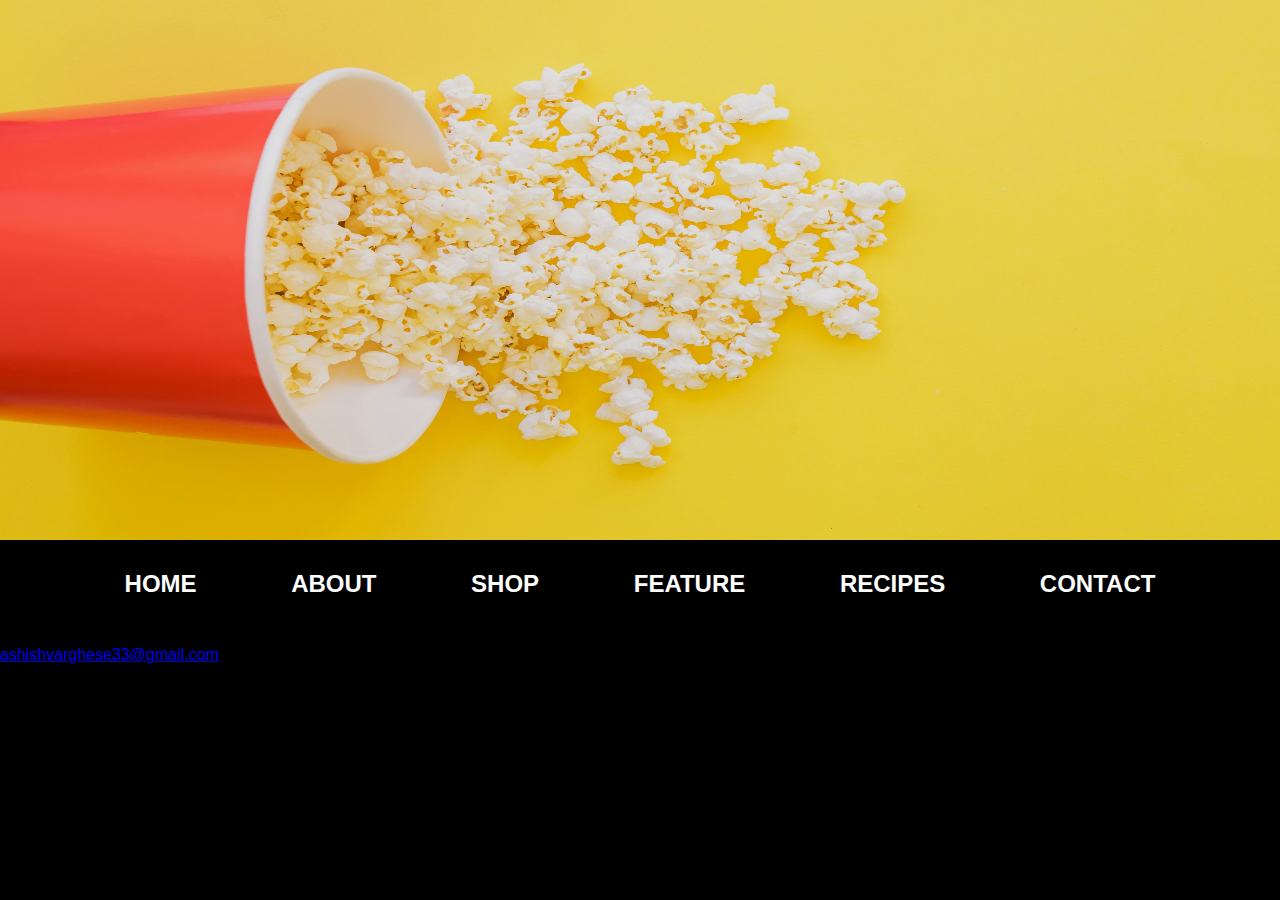
==== about.html @ bde0e9e8 "webpage interface updated" ====
<!DOCTYPE html>
<!--
Student name : Ashish varghese
File : about.html
Date: 2024/09/28-->
<html lang="en">
<head>
    <meta charset="UTF-8">
    <meta name="viewport" content="width=device-width, initial-scale=1.0">
    <link rel="stylesheet" href="css/style.css">
    <title>Popcorn Makers:  About</title>
</head>
<body>
    <header>
        <img src="images/main_img.jpg" alt="image of popcorn">
        <br>  
    </header>

        <nav>
            <ul>
               <li><a href="index.html">HOME</a></li>
               <li><a href="about.html">ABOUT</a></li>
               <li><a href="shop.html">SHOP</a></li>
               <li><a href="feature.html">FEATURE</a></li>
               <li> <a href="recipes.html">RECIPES</a></li>
               <li> <a href="contact.html">CONTACT</a></li>
           </ul>
       </nav> 


    <!-- Use the main area to add the main content to the webpage -->
     
    <main>
        <div>

        </div>
    </main>

    <footer>

        <p>&copy; Copyright 2021. All Rights Reserved.</p>
        <p><a href="mailto:ashishvarghese33@gmail.com">ashishvarghese33@gmail.com</a></p>

    </footer>
</body>
</html>
---- css/style.css ----
/* resetting the default*/

*{
   margin:0 ;
   padding: 0;
   box-sizing: border-box;
   font-family: 'Roboto', sans-serif;
}

body, ul, li{
    margin: 0;
    padding: 0;
}

/* style setting to nav bar*/

body{
    background-color: black;
}

header{

    width: 100%;
    height: 60vh;
    
}

header img{
    width: 178vh;
    height: 60vh;
    overflow: hidden;
}


nav ul{
    display: flex;
    list-style: none;
    align-items: center;
    justify-content: space-evenly;
    margin: 30px 30px;
}

nav li a{

    text-decoration: none;
    color: white;
    font-size: 1.5em;
    font-weight: bold;
    cursor: pointer;
    

}
/*
nav li a:hover{
       transition: 1s;
       color: rgb(255, 196, 0);
} */
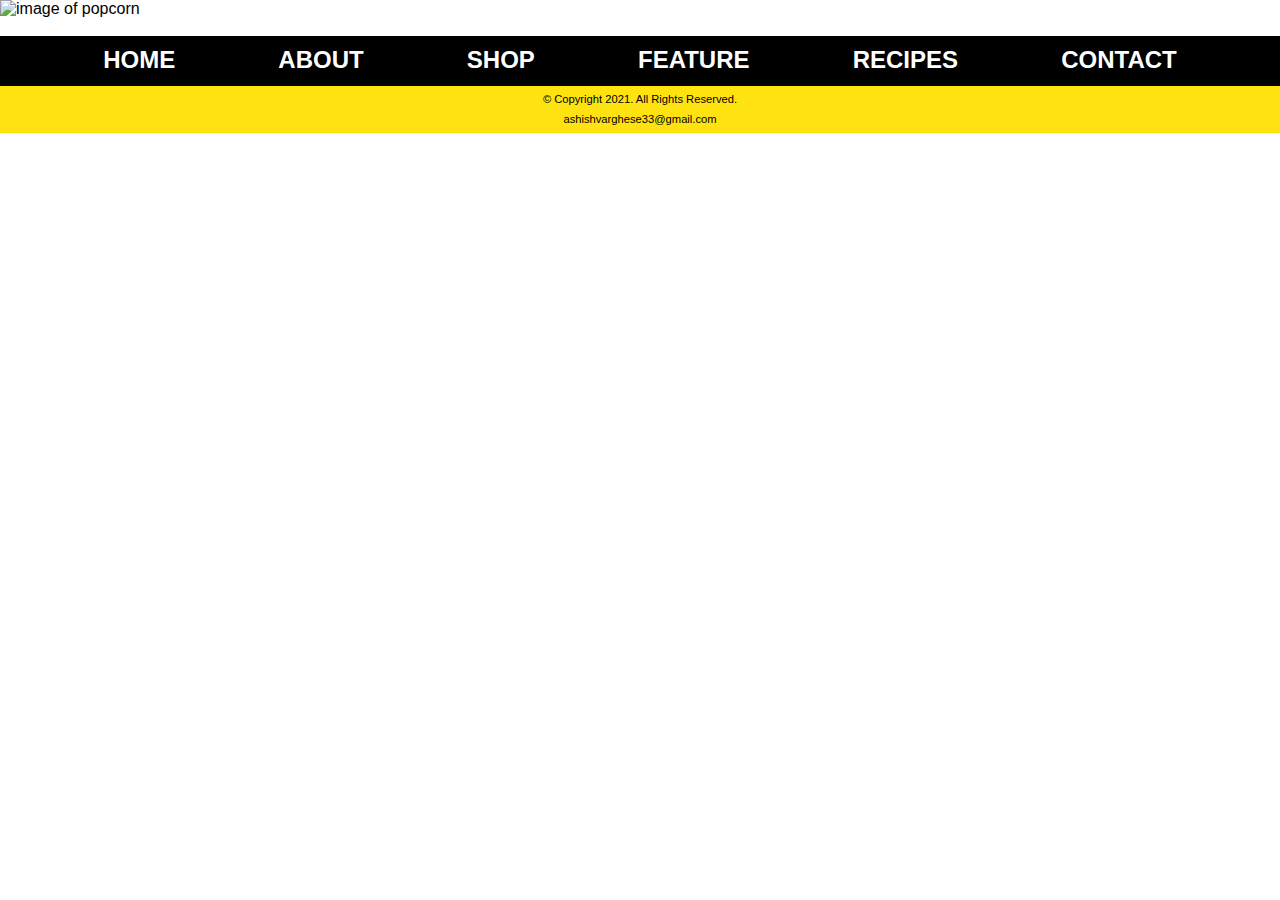
==== commit d40ab5a1: "website updated" ====
--- a/about.html
+++ b/about.html
@@ -17,18 +17,18 @@
         <br>  
     </header>
 
-        <nav>
-            <ul>
-               <li><a href="index.html">HOME</a></li>
-               <li><a href="about.html">ABOUT</a></li>
-               <li><a href="shop.html">SHOP</a></li>
-               <li><a href="feature.html">FEATURE</a></li>
-               <li> <a href="recipes.html">RECIPES</a></li>
-               <li> <a href="contact.html">CONTACT</a></li>
-           </ul>
-       </nav> 
-
-
+    <nav> 
+        <div class="nav-list">
+        <ul>
+           <li><a href="index.html">HOME</a></li>
+           <li><a href="about.html">ABOUT</a></li>
+           <li><a href="shop.html">SHOP</a></li>
+           <li><a href="feature.html">FEATURE</a></li>
+           <li> <a href="recipes.html">RECIPES</a></li>
+           <li> <a href="contact.html">CONTACT</a></li>
+       </ul>
+    </div>
+   </nav> 
     <!-- Use the main area to add the main content to the webpage -->
      
     <main>
@@ -39,8 +39,10 @@
 
     <footer>
 
+        <div class="foot">
         <p>&copy; Copyright 2021. All Rights Reserved.</p>
         <p><a href="mailto:ashishvarghese33@gmail.com">ashishvarghese33@gmail.com</a></p>
+        </div>
 
     </footer>
 </body>
--- a/css/style.css
+++ b/css/style.css
@@ -1,13 +1,13 @@
 /* resetting the default*/
 
 *{
-   margin:0 ;
+   margin: 0 ;
    padding: 0;
    box-sizing: border-box;
    font-family: 'Roboto', sans-serif;
 }
 
-body, ul, li{
+div,nav, body, footer, ul, main, header, li, img{
     margin: 0;
     padding: 0;
 }
@@ -15,32 +15,41 @@
 /* style setting to nav bar*/
 
 body{
-    background-color: black;
+
+    height: 100%;
+
 }
 
 header{
 
+    height: auto;
     width: 100%;
-    height: 60vh;
-    
 }
 
 header img{
-    width: 178vh;
-    height: 60vh;
-    overflow: hidden;
+    display: block;
+    max-width: 100%;
+    height: 100%;
+    object-fit: cover;
 }
 
+.nav-list{
 
-nav ul{
+    background-color: black;
+    height: 50px;
+
+     
+}
+
+.nav-list ul{
     display: flex;
     list-style: none;
-    align-items: center;
+    text-align: center;
     justify-content: space-evenly;
-    margin: 30px 30px;
+    padding-top: 10px;
 }
 
-nav li a{
+.nav-list li a{
 
     text-decoration: none;
     color: white;
@@ -50,6 +59,45 @@
     
 
 }
+
+/*hover effect setting*/
+
+.nav-list li a:hover{
+
+    color: rgba(255, 225, 0, 0.938);
+    transition: 1s;
+}
+
+
+/* setting the main content*/
+
+.content{
+    display:block;
+    align-items: center;
+    padding-top: 30px;
+    width: 100%;
+    height: 50vh;
+    background-color: white;
+    
+}
+.content h1{
+    margin-top: 30px;
+    padding: 30px 30px 10px;
+    font-size: 3em;
+
+}
+
+.content h2{
+     font-size: 2em;
+     padding: 5px 30px;
+}
+
+.content p{
+    font-weight: 500;
+    max-width: 700px;
+    padding: 30px 30px 10px;
+    line-height: 25px;
+}
 /*
 nav li a:hover{
        transition: 1s;
@@ -57,4 +105,31 @@
 } */
 
 
+/* setting the footer portion of website*/
 
+.foot{
+    
+    text-align: center;
+    width: 100%;
+    background-color: rgba(255, 225, 0, 0.938);
+    padding-top: 7px;
+    clear: both;
+}
+
+.foot p{
+
+    height: 20px;
+    font-weight: 500;
+    font-size: .7em;
+    color: black;
+    
+    }
+
+.foot p a{
+
+    text-decoration: none;
+    color: black;
+    cursor: pointer;
+
+}
+
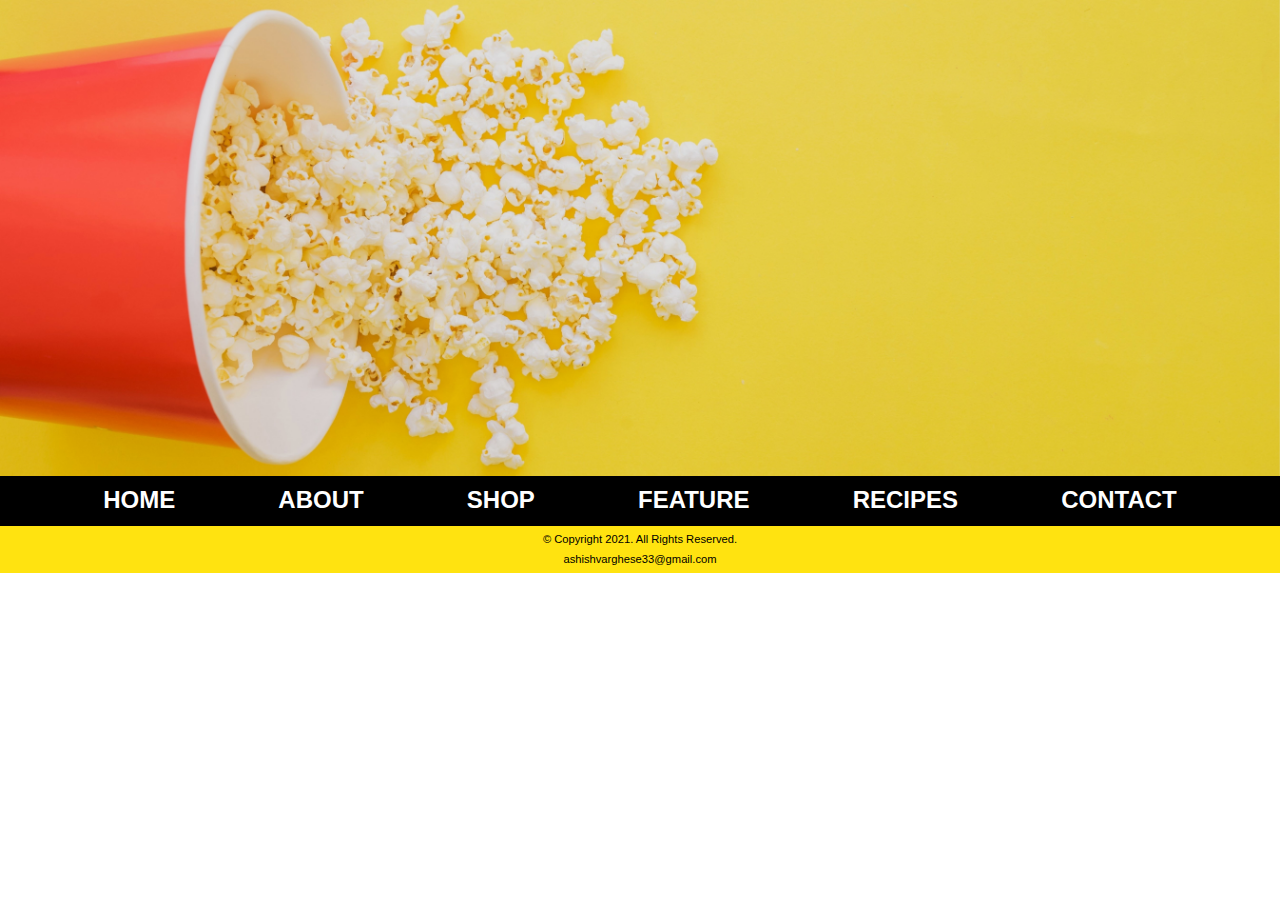
==== commit f6b6af0e: "image updated" ====
--- a/about.html
+++ b/about.html
@@ -13,8 +13,8 @@
 </head>
 <body>
     <header>
-        <img src="images/main_img.jpg" alt="image of popcorn">
-        <br>  
+        <img src="images/main-img.jpg" alt="image of popcorn">
+         
     </header>
 
     <nav> 
--- a/css/style.css
+++ b/css/style.css
@@ -71,8 +71,8 @@
 
 /* setting the main content*/
 
-.content{
-    display:block;
+.content {
+    display: block;
     align-items: center;
     padding-top: 30px;
     width: 100%;
@@ -81,7 +81,6 @@
     
 }
 .content h1{
-    margin-top: 30px;
     padding: 30px 30px 10px;
     font-size: 3em;
 
@@ -98,6 +97,17 @@
     padding: 30px 30px 10px;
     line-height: 25px;
 }
+
+.content img{
+    max-width: 500px;
+    max-height: 500px;
+    float:right;
+    padding-right: 100px;
+    padding-top: 60px;
+     
+    
+}
+
 /*
 nav li a:hover{
        transition: 1s;
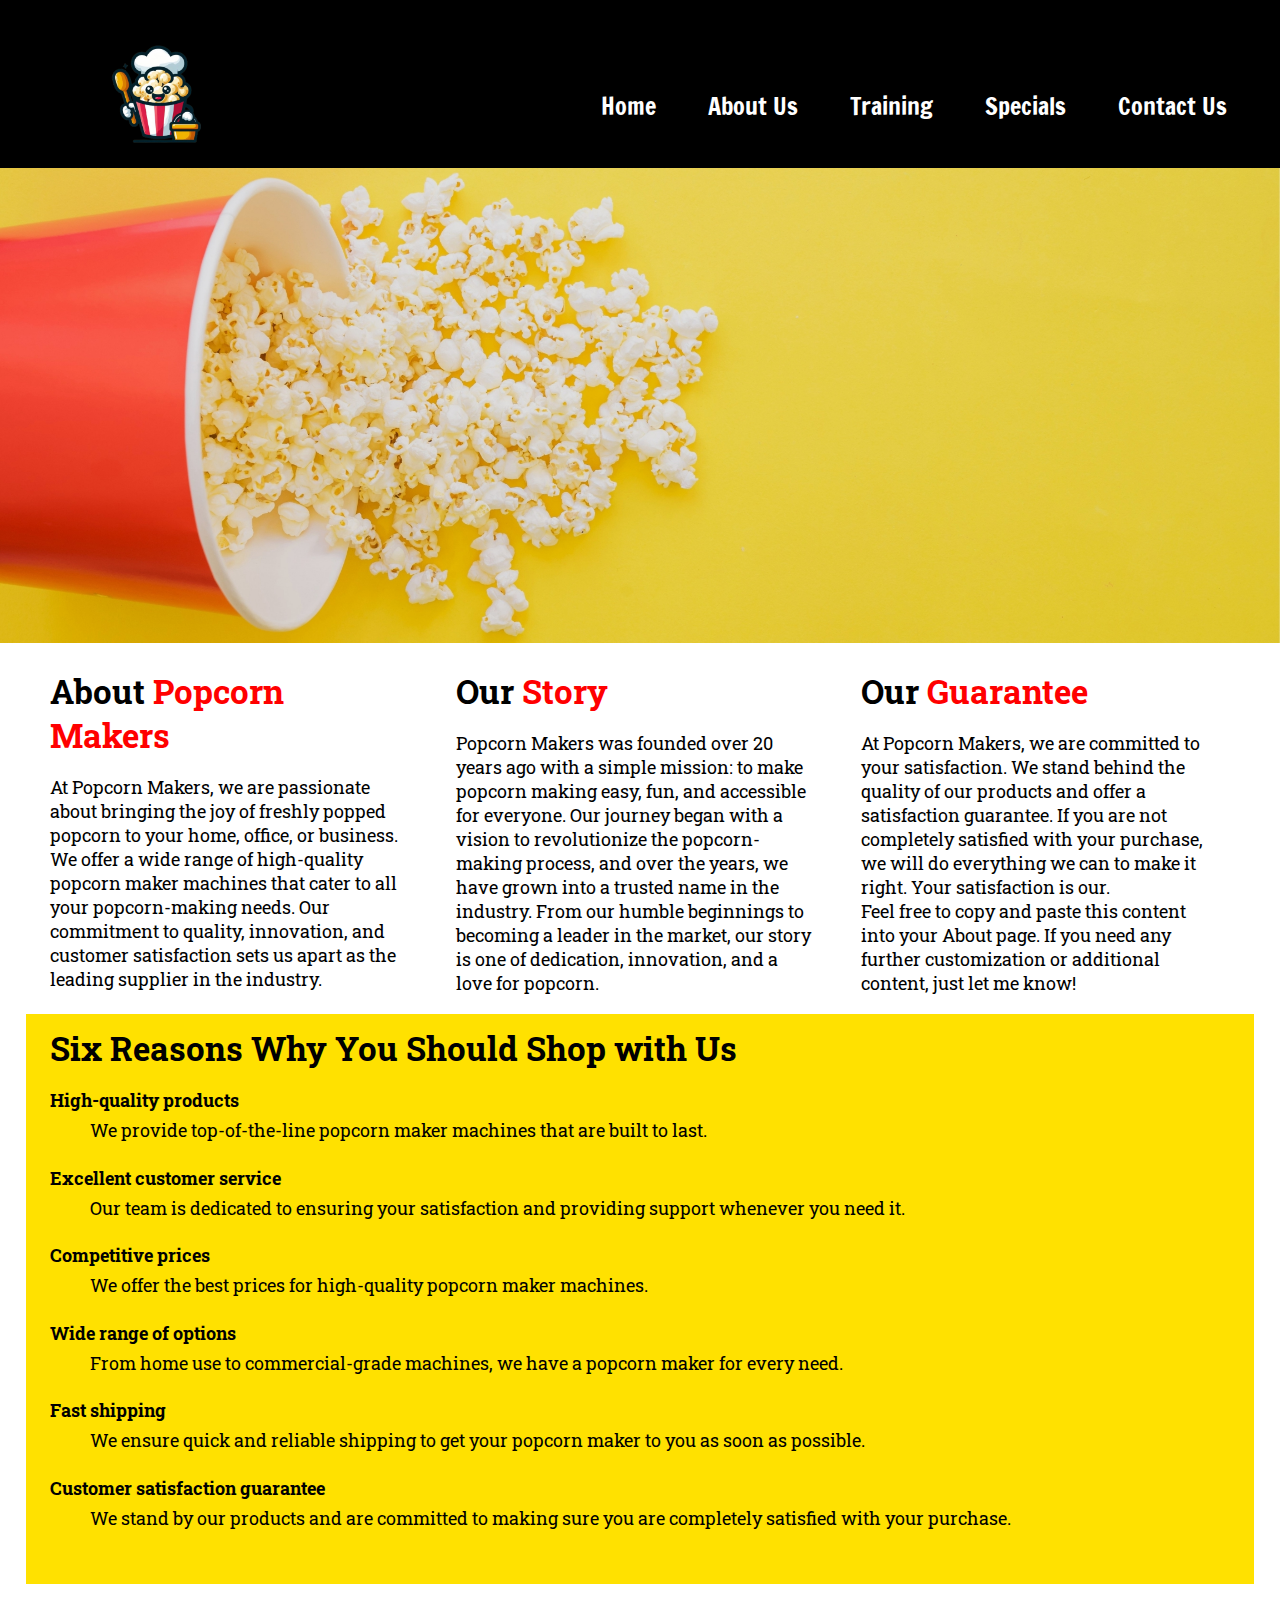
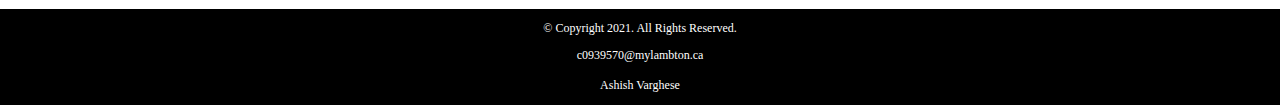
==== commit f8034d65: "updated files" ====
--- a/about.html
+++ b/about.html
@@ -1,49 +1,102 @@
-
 <!DOCTYPE html>
-<!--
-Student name : Ashish varghese
-File : about.html
-Date: 2024/09/28-->
+<!-- This website template was created by: Ashish Varghese -->
 <html lang="en">
 <head>
-    <meta charset="UTF-8">
+	<title>Forward Fitness Club</title>
+	<meta charset="utf-8">
+    <link rel="stylesheet" href="css/styles.css">
     <meta name="viewport" content="width=device-width, initial-scale=1.0">
-    <link rel="stylesheet" href="css/style.css">
-    <title>Popcorn Makers:  About</title>
+    <link href="https://fonts.googleapis.com/css?family=Francois+One|Roboto+Slab&display=swap" rel="stylesheet">
+    <link rel="shortcut icon" href="images/favicon.ico">
+	<link rel="icon" type="image/png" sizes="32x32" href="images/favicon-32.png">
+    <link rel="apple-touch-icon" sizes="180x180" href="images/apple-touch-icon.png">
+	<link rel="icon" sizes="192x192" href="images/android-chrome-192.png">
 </head>
 <body>
-    <header>
-        <img src="images/main-img.jpg" alt="image of popcorn">
-         
-    </header>
 
-    <nav> 
-        <div class="nav-list">
-        <ul>
-           <li><a href="index.html">HOME</a></li>
-           <li><a href="about.html">ABOUT</a></li>
-           <li><a href="shop.html">SHOP</a></li>
-           <li><a href="feature.html">FEATURE</a></li>
-           <li> <a href="recipes.html">RECIPES</a></li>
-           <li> <a href="contact.html">CONTACT</a></li>
-       </ul>
-    </div>
-   </nav> 
-    <!-- Use the main area to add the main content to the webpage -->
-     
-    <main>
-        <div>
+	<div id="container">
 
+		<!-- Use the header area for the website name or logo -->
+		<header>
+	           <a href="index.html"><img src="images/logo.png" alt="Forward Fitness Club logo"></a>
+		</header>
+		
+		<!-- Use the nav area to add hyperlinks to other pages within the website -->
+		<nav>
+			<ul>
+				<li><a href="index.html">Home</a></li> 
+                <li><a href="about.html">About Us</a></li> 
+                <li><a href="training.html">Training</a></li> 
+                <li><a href="special.html">Specials</a></li> 
+                <li><a href="contact.html">Contact Us</a></li>
+            </ul>
+		</nav>
+		<div id="hero" class="tablet-desktop">
+            <img src="images/main-img.jpg" alt="picture of the popcorn cup">
         </div>
-    </main>
+		<!-- Use the main area to add the main content of the webpage -->
+		<main>
+		
+			<section id="about">
+			
+				<h1>About <span style="color: red;">Popcorn Makers</span></h1>
+				<p>At Popcorn Makers, we are passionate about bringing the joy of freshly popped popcorn to your home, office, or business. We offer a wide range of high-quality popcorn maker machines that cater to all your popcorn-making needs. Our commitment to quality, innovation, and customer satisfaction sets us apart as the leading supplier in the industry.</p> 
+				 
+			
+			</section>
+			
+			<section id="story">
+			
+				<h1> Our <span style="color: red;">Story</span></h1>
+				<p>Popcorn Makers was founded over 20 years ago with a simple mission: to make popcorn making easy, fun, and accessible for everyone. Our journey began with a vision to revolutionize the popcorn-making process, and over the years, we have grown into a trusted name in the industry. From our humble beginnings to becoming a leader in the market, our story is one of dedication, innovation, and a love for popcorn.</p>
+				 
+				
+			</section>
+			
+			<section id="guarantee">
+				
+				<h1>Our <span style="color: red;">Guarantee </span></h1>
+				<p>At Popcorn Makers, we are committed to your satisfaction. We stand behind the quality of our products and offer a satisfaction guarantee. If you are not completely satisfied with your purchase, we will do everything we can to make it right. Your satisfaction is our. <br>Feel free to copy and paste this content into your About page. If you need any further customization or additional content, just let me know!</p>
+				 
+				
+			</section>
+			
+			<section id="reasons" class="tablet-desktop">
+			
+				<h1> Six Reasons Why You Should Shop with Us</h1>
+				<dl>
+					<dt>High-quality products</dt>
+					<dd>We provide top-of-the-line popcorn maker machines that are built to last.</dd>
+					
+					<dt>Excellent customer service</dt>
+					<dd>Our team is dedicated to ensuring your satisfaction and providing support whenever you need it.</dd>
+					
+					<dt>Competitive prices</dt>
+					<dd>We offer the best prices for high-quality popcorn maker machines.</dd>
 
-    <footer>
+					<dt>Wide range of options</dt>
+					<dd>From home use to commercial-grade machines, we have a popcorn maker for every need.</dd>
 
-        <div class="foot">
-        <p>&copy; Copyright 2021. All Rights Reserved.</p>
-        <p><a href="mailto:ashishvarghese33@gmail.com">ashishvarghese33@gmail.com</a></p>
-        </div>
+					<dt>Fast shipping</dt>
+					<dd>We ensure quick and reliable shipping to get your popcorn maker to you as soon as possible.</dd>
 
-    </footer>
+					<dt>Customer satisfaction guarantee</dt>
+					<dd>We stand by our products and are committed to making sure you are completely satisfied with your purchase.</dd>
+				</dl>
+				
+				 
+
+			</section>
+			
+		</main>
+		
+		<!-- Use the footer area to add webpage footer content -->
+		<footer>
+			<p>&copy; Copyright 2021. All Rights Reserved.</p>
+			<p><a href="mailto:c0939570@mylambton.ca">c0939570@mylambton.ca</a><br><br>Ashish Varghese</p>
+		</footer>
+	
+	</div>
+	
 </body>
 </html>--- a/css/styles.css
+++ b/css/styles.css
@@ -0,0 +1,491 @@
+/*
+Author: Ashish Varghese
+File Name: styles.css
+*/
+
+/* CSS Reset */
+body, header, nav, main, footer, h1, div, img, ul, figure, figcaption, section, article, aside {
+    margin: 0;
+    padding: 0;
+    border: 0;
+}
+
+/* Style rules for body and images */
+body {
+	background-color: #000000;
+}
+html{
+    scroll-behavior: smooth;
+}
+img {
+    max-width: 100%;
+    display: block;
+}
+
+/* Style rule for box sizing applies to all elements */
+* {
+  box-sizing: border-box;
+}
+
+/* Style rules for mobile viewport */
+
+/* Style rule for header */
+header {
+    top: 0;
+    background-color: #000;
+    height: 140px;
+}
+
+header img {
+    margin: 30px auto;
+    width: 130px;
+    height: 130px;
+}
+
+/* Style rules for navigation area */
+nav ul a{
+    position: relative;
+}
+nav ul a::after{
+    content: '';
+    width: 0;
+    height: 3px;
+    background:  #ffc400;
+    position: absolute;
+    left: 0;
+    bottom: -6px;
+    transition:0.5s ;
+
+}
+nav ul a:hover::after{
+    width: 100%;
+
+}
+nav {
+	padding: 1%;
+     margin-bottom: 1%;
+}
+
+nav ul {
+    list-style-type: none;
+    text-align: center;
+    margin-bottom: 20px;
+}
+
+nav li {
+    font-size: 1.5em;
+    font-family: 'Francois One', sans-serif;
+   
+}
+
+nav li:first-child {
+    border-top: none;
+}
+
+nav li a {
+    display: block;
+    color: white;
+    padding: 0.5em 1em;
+    text-decoration: none;
+}
+
+/* Show mobile class, hide tablet-desktop class */
+.mobile {
+    display: block;
+}
+
+.tablet-desktop {
+    display: none;
+}
+
+/* Style rules for main content */
+main {
+    background-color: #fff;
+    padding: 2%;
+    font-size: 1.15em;
+    font-family: 'Roboto Slab', serif;
+}
+
+.mobile h3 {
+    text-shadow: 5px 5px 8px #ccc;
+}
+
+article {
+    padding: 2%;
+}
+
+article h3 {
+    text-align: center;
+}
+
+article img {
+    margin: 0 auto;
+}
+
+article ul {
+    margin-left: 10%; 
+}
+
+article:nth-of-type(2) {
+    background-color: rgba(204, 204, 204, 0.3);
+}
+
+.tel-link {
+    background-color:  #ffc400;
+    padding: 2%;
+    margin: 0 auto;
+    width: 80%;
+    text-align: center;
+    border-radius: 5px;
+}
+
+.tel-link a {
+    color: #000000;
+    text-decoration: none;
+    font-size: 1.5em;
+    display: block;
+}
+
+.hours {
+    margin-left: 10%;
+}
+
+.action {
+    font-size: 1.35em;
+    color: #666600;
+    font-weight: bold;
+    text-shadow: 5px 5px 8px #ccc;
+}
+
+.frame {
+    position: relative;
+    max-width: 450px;
+    margin: 2% auto;
+}
+
+.pic-text {
+    position: absolute;
+    bottom: 0;
+    background: rgba(0, 0, 0, 0.5); 
+    color: #fff;
+    width: 100%;
+    padding: 20px;
+    text-align: center;
+    font-family: Verdana, Arial, sans-serif;
+    font-size: 1.5em;
+    font-weight: bold;
+}
+
+#about, #story, #guarantee {
+    margin: 0 2%;
+}
+
+.round {
+    border-radius: 8px;
+}
+
+.external-link {
+    color: #666600;
+    font-weight: bold;
+    text-decoration: none;
+}
+
+#contact {
+    text-align: center;
+}
+
+#contact .contact-email-link {
+    color: #666600;
+    text-decoration: none;
+}
+
+.map {
+    border: 2px solid #000;
+    width: 95%;
+    height: 50%;
+}
+
+#form {
+    margin-top: 2%;
+    background-color: #f2f2f2;
+    padding: 2%;
+}
+
+#form h2 {
+    text-align: center;
+}
+
+/* Style rules for form elemennts */
+fieldset, input, select, textarea {
+    margin-bottom: 2%;
+}
+
+fieldset legend {
+    font-weight: bold;
+    font-size: 1.25em;
+}
+
+label {
+    display: block;
+    padding-top: 3%;
+}
+
+form #submit {
+    margin: 0 auto;
+    border: none;
+    display: block;
+    padding: 2%;
+    background-color: #b3b3b3;
+    font-size: 1em;
+    border-radius: 10px;
+}
+
+/* Style rules for footer content */
+footer p {
+    font-size: 0.75em;
+    text-align: center;
+    color: #fff;
+    padding: 0 1em;
+}
+
+footer p a {
+    color: #fff;
+    text-decoration: none;
+}
+
+/* Media Query for Tablet Viewport */
+@media screen and (min-width: 630px), print {
+    
+    /* Tablet Viewport: Show tablet-desktop class, hide mobile class */
+    .tablet-desktop {
+        display: block;
+    }
+
+    .mobile {
+        display: none;
+    }
+    
+    /* Tablet Viewport: Style rule for header */
+    header {
+        padding-bottom: 2%;
+     
+    }
+    
+    /* Tablet Viewport: Style rules for nav area */
+    nav li {
+        border-top: none;
+        display: inline-block;
+        border-right: 1px solid #fff;
+    }
+    
+    nav li:last-child {
+        border-right: none;
+    }
+    
+    nav li a {
+        padding: 0.1em 0.75em;
+    }
+    
+    /* Tablet Viewport: Style rules for main content area */
+    main ul {
+        margin: 0 0 4% 10%;
+    }
+    
+    .grid {
+        display: grid;
+        grid-template-columns: auto auto auto;
+        grid-gap: 20px;
+    }
+       
+    .pic-text {
+        font-size: 1em;  
+        padding: 10px;
+    } 
+    
+    aside {
+        text-align: center;
+        font-size: 1.25em;
+        font-style: italic;
+        font-weight: bold;
+        padding: 2%;
+        background-color: rgba(204, 204, 204, 0.5);
+        box-shadow: 5px 5px 8px #000;
+        text-shadow: 5px 5px 5px #b3b3b3;
+        border-radius: 0 15px; 
+    }
+    
+    .grid-item4 {
+        grid-column: 1 / span 3;
+    }
+        
+    #reasons {
+        background-color:rgb(255, 225, 0);
+        padding: 1% 2%;
+    }
+
+    #reasons dt {
+        font-weight: bold;
+    }
+
+    #reasons dd {
+        padding: 0.5% 1% 2% 0;
+    } 
+    
+    .tel-num {
+        font-size: 1.25em;
+    }
+    
+    .map {
+        width: 600px;
+        height: 450px;
+    }
+    
+    /* Tablet Viewport: Style rules for table */
+    table {
+        border: 1px solid #000;
+        border-collapse: collapse;
+        margin: 0 auto;
+        width: 100%;
+    }
+    
+    caption {
+        font-size: 1.5em;
+        font-weight: bold;
+        padding: 1%;
+    }
+    
+    th, td {
+        border: 1px solid #000;
+        padding: 2%;
+    }
+    
+    th {
+        background-color: #000;
+        color: #fff;
+        font-size: 1.15em;
+    }
+    
+    tr:nth-child(odd) {
+        background-color: #ccc;
+    }
+    
+    /* Tablet Viewport: Style rule for form element */
+    form {
+        width: 70%;
+        margin: 0 auto;
+    }
+    
+}
+
+/* Media Query for Desktop Viewport */
+@media screen and (min-width: 1015px), print {
+    
+    /* Desktop Viewport: Style rule for header */
+    header {
+        width: 25%;
+        float: left;
+        padding-bottom: 0;
+    }
+    
+    /* Desktop Viewport: Style rules for nav area */
+    nav {
+        float: right;
+        width: 70%;
+        margin: 4em 1em 0 0;
+    }
+
+    nav ul {
+        text-align: right;
+    }
+    
+    nav li {
+        border: none;
+    }
+
+    nav li a {
+        padding: 0.5em 1em;
+    }
+    
+    nav li a:hover {
+        color: #ffc400;
+        transition: 2s
+    }
+    
+    /* Desktop Viewport: Style Rules for main content */
+    main {
+        clear: left;
+    }
+    
+    main h1 {
+        font-size: 1.8em;
+    }
+    
+    article h3 {
+        font-size: 1.75em;
+    }
+    
+    .pic-text {
+        font-size: 1.5em;  
+        padding: 20px;
+    }
+    
+    .frame  {
+        opacity: 0.9;
+    }
+    
+    .frame:hover {
+        opacity: 1;
+        box-shadow: 8px 8px 10px #808080;
+    }
+    
+    #about, #story, #guarantee {
+        width: 29%;
+        float: left;
+        margin: 0 2%;
+    }
+
+    #reasons {
+        clear: left;
+    }
+    
+    /* Desktop Viewport: Style rules for form elements */
+    form {
+        width: auto;
+    }
+    
+    .form-grid {
+        display: grid;
+        grid-template-columns: auto auto auto;
+        grid-gap: 20px;
+    }
+    
+    .btn {
+        grid-column: 1 / span 3;
+    }
+    
+}
+
+/* Media Query for Large Desktop Viewports */
+@media screen and (min-width: 1921px) {
+ 
+    #container {
+        width: 1920px;
+        margin: 0 auto;
+    }
+    
+    table {
+        width: 50%;
+    }
+    
+}
+
+/* Media Query for Print */
+@media print {
+    
+    body {
+        background-color: #fff;
+        color: #000;
+    }
+    
+}
+ 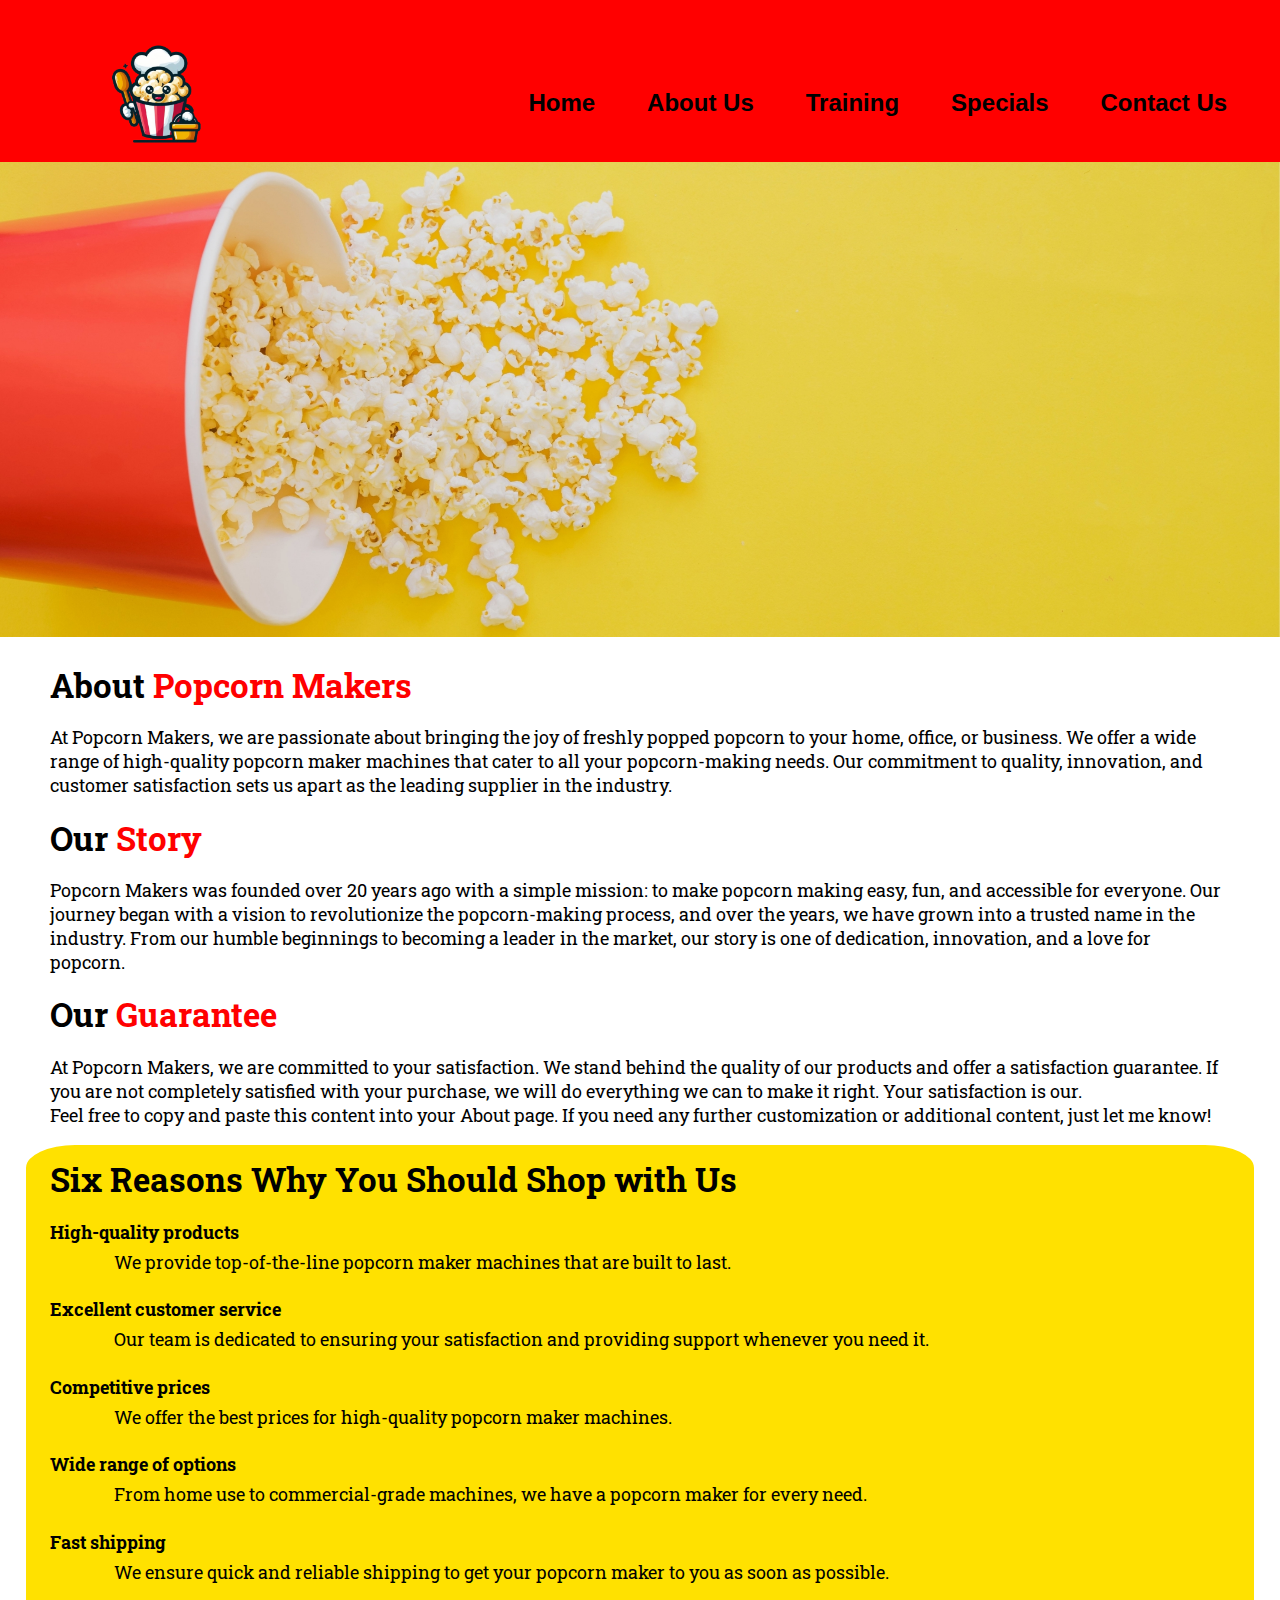
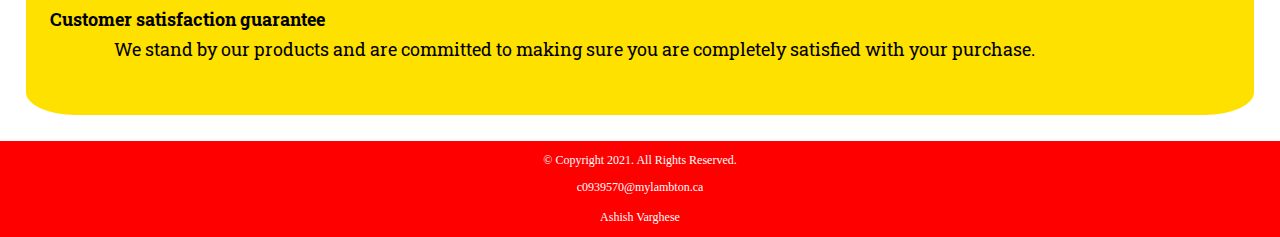
==== commit f1ae6d17: "favicon added and minor changes in css" ====
--- a/about.html
+++ b/about.html
@@ -2,15 +2,18 @@
 <!-- This website template was created by: Ashish Varghese -->
 <html lang="en">
 <head>
-	<title>Forward Fitness Club</title>
+	<title>Popcorn Kingdom</title>
 	<meta charset="utf-8">
     <link rel="stylesheet" href="css/styles.css">
     <meta name="viewport" content="width=device-width, initial-scale=1.0">
     <link href="https://fonts.googleapis.com/css?family=Francois+One|Roboto+Slab&display=swap" rel="stylesheet">
-    <link rel="shortcut icon" href="images/favicon.ico">
-	<link rel="icon" type="image/png" sizes="32x32" href="images/favicon-32.png">
-    <link rel="apple-touch-icon" sizes="180x180" href="images/apple-touch-icon.png">
-	<link rel="icon" sizes="192x192" href="images/android-chrome-192.png">
+	<link rel="apple-touch-icon" sizes="180x180" href="images/apple-touch-icon.png">
+	<link rel="icon" type="image/png" sizes="32x32" href="images/favicon-32x32.png">
+	<link rel="icon" type="image/png" sizes="16x16" href="images/favicon-16x16.png">
+	<link rel="manifest" href="/site.webmanifest">
+    <link rel="preload" href="images/logo.png" as="image">
+    <link rel="preload" href="images/main-img.jpg" as="image">
+   
 </head>
 <body>
 
--- a/css/styles.css
+++ b/css/styles.css
@@ -12,7 +12,7 @@
 
 /* Style rules for body and images */
 body {
-	background-color: #000000;
+	background-color: red;
 }
 html{
     scroll-behavior: smooth;
@@ -32,9 +32,10 @@
 /* Style rule for header */
 header {
     top: 0;
-    background-color: #000;
+    background-color:red;
     height: 140px;
 }
+ 
 
 header img {
     margin: 30px auto;
@@ -43,24 +44,7 @@
 }
 
 /* Style rules for navigation area */
-nav ul a{
-    position: relative;
-}
-nav ul a::after{
-    content: '';
-    width: 0;
-    height: 3px;
-    background:  #ffc400;
-    position: absolute;
-    left: 0;
-    bottom: -6px;
-    transition:0.5s ;
-
-}
-nav ul a:hover::after{
-    width: 100%;
-
-}
+
 nav {
 	padding: 1%;
      margin-bottom: 1%;
@@ -74,7 +58,8 @@
 
 nav li {
     font-size: 1.5em;
-    font-family: 'Francois One', sans-serif;
+    font-family: Arial, Helvetica, sans-serif;
+    font-weight: bold;
    
 }
 
@@ -84,7 +69,7 @@
 
 nav li a {
     display: block;
-    color: white;
+    color: black;
     padding: 0.5em 1em;
     text-decoration: none;
 }
@@ -112,6 +97,8 @@
 
 article {
     padding: 2%;
+    border: 10px solid #ffc400 ;
+    border-radius: 15px;
 }
 
 article h3 {
@@ -126,9 +113,7 @@
     margin-left: 10%; 
 }
 
-article:nth-of-type(2) {
-    background-color: rgba(204, 204, 204, 0.3);
-}
+ 
 
 .tel-link {
     background-color:  #ffc400;
@@ -199,6 +184,7 @@
     text-decoration: none;
 }
 
+
 .map {
     border: 2px solid #000;
     width: 95%;
@@ -308,9 +294,9 @@
         font-style: italic;
         font-weight: bold;
         padding: 2%;
-        background-color: rgba(204, 204, 204, 0.5);
+        background-color:#ffc400;
         box-shadow: 5px 5px 8px #000;
-        text-shadow: 5px 5px 5px #b3b3b3;
+    
         border-radius: 0 15px; 
     }
     
@@ -321,6 +307,7 @@
     #reasons {
         background-color:rgb(255, 225, 0);
         padding: 1% 2%;
+        border-radius: 4%;
     }
 
     #reasons dt {
@@ -328,7 +315,7 @@
     }
 
     #reasons dd {
-        padding: 0.5% 1% 2% 0;
+        padding: 0.5% 1% 2% 2%;
     } 
     
     .tel-num {
@@ -373,6 +360,7 @@
     form {
         width: 70%;
         margin: 0 auto;
+        background-color: white;
     }
     
 }
@@ -407,8 +395,26 @@
     }
     
     nav li a:hover {
-        color: #ffc400;
-        transition: 2s
+        color: rgb(255, 255, 255);
+        transition: 1s
+    }
+    nav ul a{
+        position: relative;
+    }
+    nav ul a::after{
+        content: '';
+        width: 0;
+        height: 3px;
+        background:  white;
+        position: absolute;
+        left: 0;
+        bottom: -6px;
+        transition:0.5s ;
+    
+    }
+    nav ul a:hover::after{
+        width: 100%;
+    
     }
     
     /* Desktop Viewport: Style Rules for main content */
@@ -438,11 +444,7 @@
         box-shadow: 8px 8px 10px #808080;
     }
     
-    #about, #story, #guarantee {
-        width: 29%;
-        float: left;
-        margin: 0 2%;
-    }
+   
 
     #reasons {
         clear: left;
@@ -457,10 +459,12 @@
         display: grid;
         grid-template-columns: auto auto auto;
         grid-gap: 20px;
+        background-color: white;
     }
     
     .btn {
         grid-column: 1 / span 3;
+         
     }
     
 }
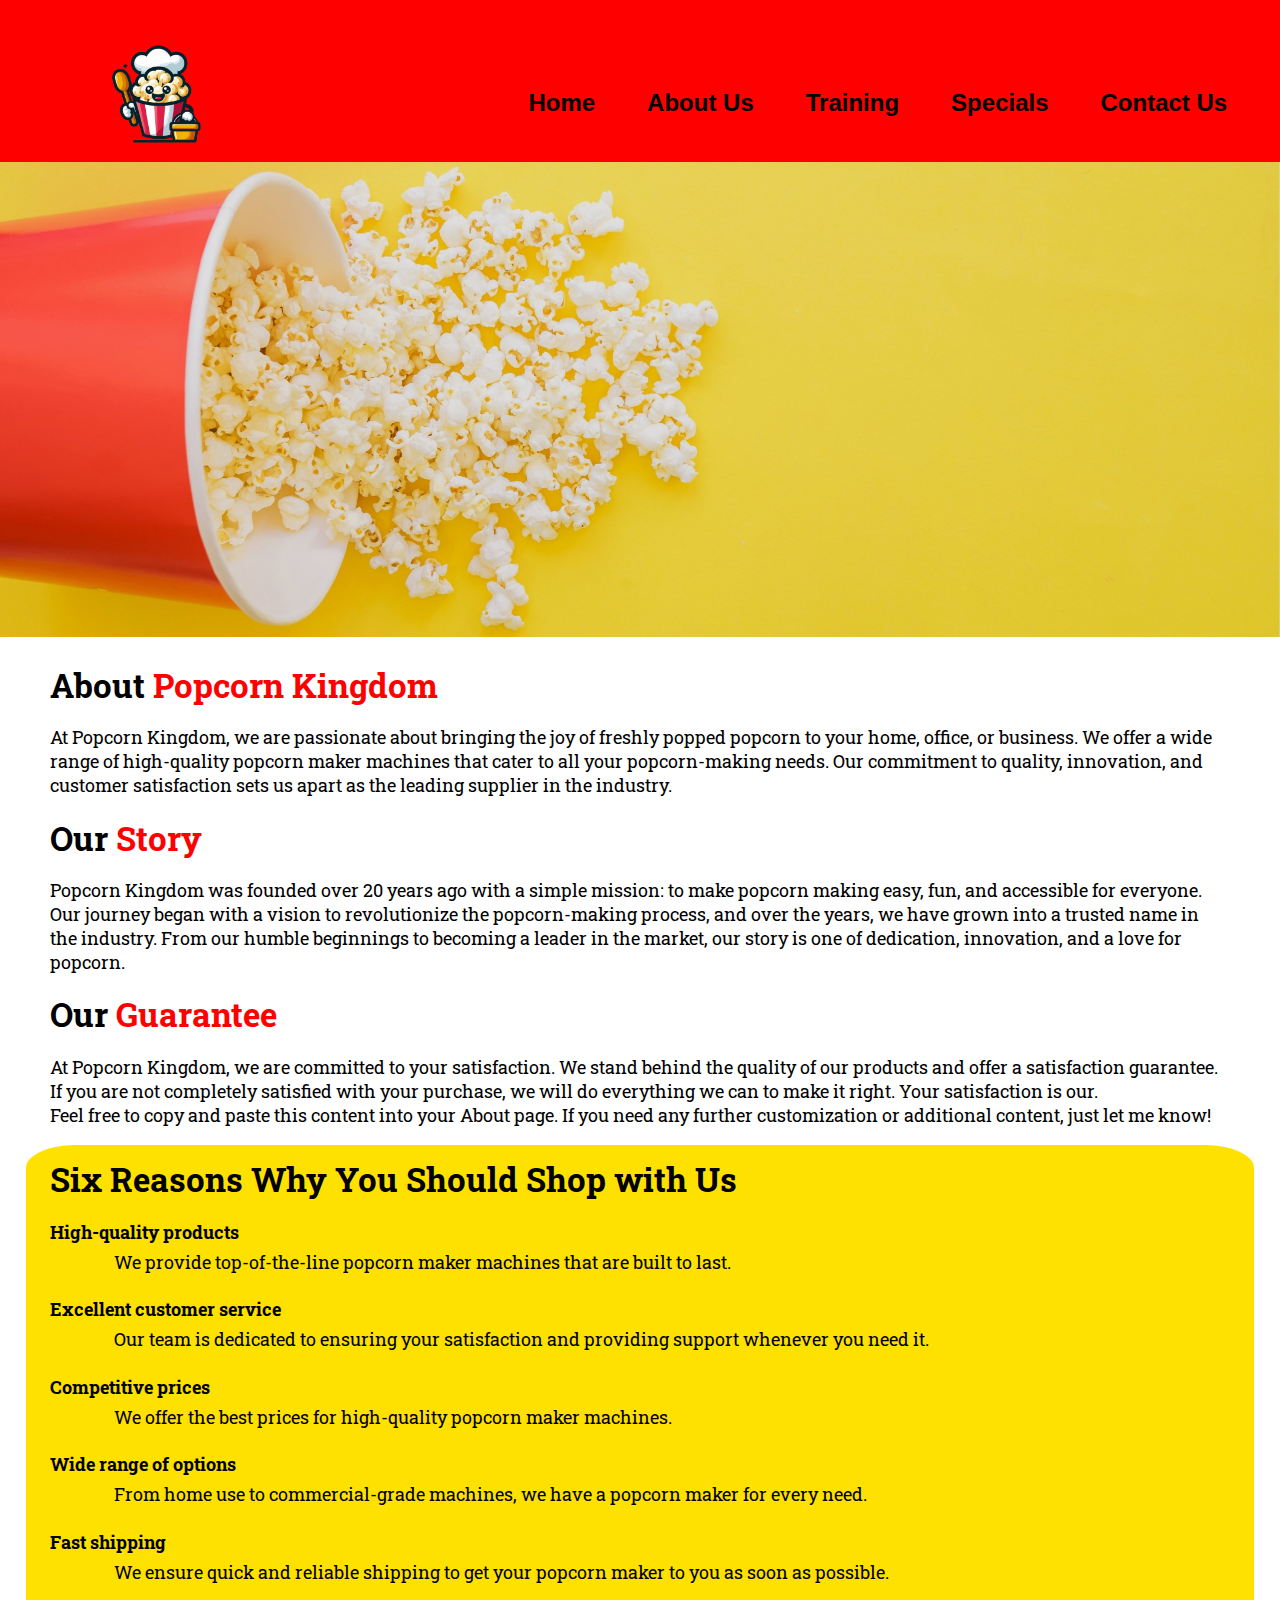
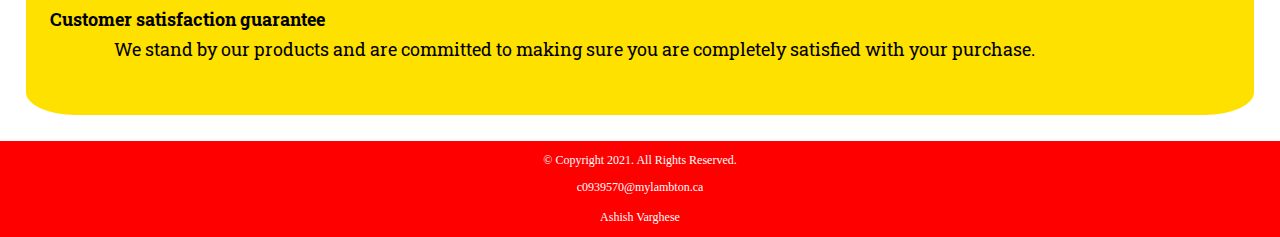
==== commit 1a4ea9cd: "updation" ====
--- a/about.html
+++ b/about.html
@@ -42,8 +42,8 @@
 		
 			<section id="about">
 			
-				<h1>About <span style="color: red;">Popcorn Makers</span></h1>
-				<p>At Popcorn Makers, we are passionate about bringing the joy of freshly popped popcorn to your home, office, or business. We offer a wide range of high-quality popcorn maker machines that cater to all your popcorn-making needs. Our commitment to quality, innovation, and customer satisfaction sets us apart as the leading supplier in the industry.</p> 
+				<h1>About <span style="color: red;">Popcorn Kingdom</span></h1>
+				<p>At Popcorn Kingdom, we are passionate about bringing the joy of freshly popped popcorn to your home, office, or business. We offer a wide range of high-quality popcorn maker machines that cater to all your popcorn-making needs. Our commitment to quality, innovation, and customer satisfaction sets us apart as the leading supplier in the industry.</p> 
 				 
 			
 			</section>
@@ -51,7 +51,7 @@
 			<section id="story">
 			
 				<h1> Our <span style="color: red;">Story</span></h1>
-				<p>Popcorn Makers was founded over 20 years ago with a simple mission: to make popcorn making easy, fun, and accessible for everyone. Our journey began with a vision to revolutionize the popcorn-making process, and over the years, we have grown into a trusted name in the industry. From our humble beginnings to becoming a leader in the market, our story is one of dedication, innovation, and a love for popcorn.</p>
+				<p>Popcorn Kingdom was founded over 20 years ago with a simple mission: to make popcorn making easy, fun, and accessible for everyone. Our journey began with a vision to revolutionize the popcorn-making process, and over the years, we have grown into a trusted name in the industry. From our humble beginnings to becoming a leader in the market, our story is one of dedication, innovation, and a love for popcorn.</p>
 				 
 				
 			</section>
@@ -59,7 +59,7 @@
 			<section id="guarantee">
 				
 				<h1>Our <span style="color: red;">Guarantee </span></h1>
-				<p>At Popcorn Makers, we are committed to your satisfaction. We stand behind the quality of our products and offer a satisfaction guarantee. If you are not completely satisfied with your purchase, we will do everything we can to make it right. Your satisfaction is our. <br>Feel free to copy and paste this content into your About page. If you need any further customization or additional content, just let me know!</p>
+				<p>At Popcorn Kingdom, we are committed to your satisfaction. We stand behind the quality of our products and offer a satisfaction guarantee. If you are not completely satisfied with your purchase, we will do everything we can to make it right. Your satisfaction is our. <br>Feel free to copy and paste this content into your About page. If you need any further customization or additional content, just let me know!</p>
 				 
 				
 			</section>
